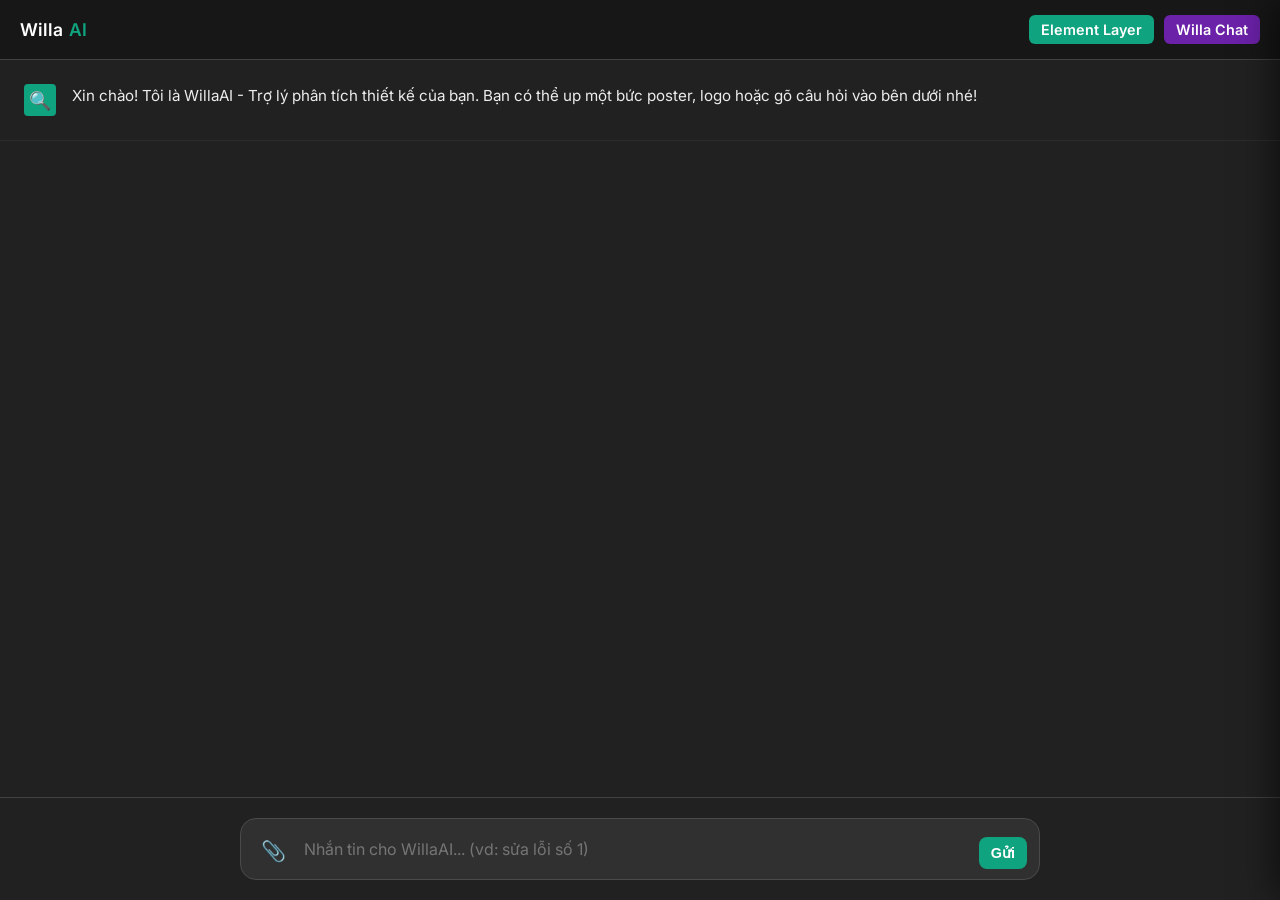
==== frontend/index.html @ f84049c9 "feat: fix bounding box coordinate swap and spacing bugs" ====
<!DOCTYPE html>
<html lang="vi">

<head>
  <meta charset="UTF-8" />
  <meta name="viewport" content="width=device-width, initial-scale=1.0" />
  <title>WillaAI – Design Assistant</title>
  <link rel="preconnect" href="https://fonts.googleapis.com" />
  <link href="https://fonts.googleapis.com/css2?family=Inter:wght@400;500;600&display=swap" rel="stylesheet" />
  <style>
    :root {
      --bg: #212121;
      --bg-header: #171717;
      --bg-user: #2f2f2f;
      --bg-ai: #212121;
      --border: #424242;
      --text: #ececec;
      --accent: #10a37f;
      --rad: 10px;
    }

    * {
      box-sizing: border-box;
      margin: 0;
      padding: 0;
    }

    body,
    html {
      font-family: 'Inter', sans-serif;
      background: var(--bg);
      color: var(--text);
      height: 100vh;
      display: flex;
      flex-direction: column;
      overflow: hidden;
    }

    /* Header */
    header {
      height: 60px;
      background: var(--bg-header);
      border-bottom: 1px solid var(--border);
      display: flex;
      align-items: center;
      padding: 0 20px;
      font-weight: 600;
      font-size: 1.1rem;
      color: #fff;
      z-index: 10;
    }

    header span {
      color: var(--accent);
      margin-left: 6px;
    }

    /* Main Timeline */
    #chat-container {
      flex: 1;
      overflow-y: auto;
      display: flex;
      flex-direction: column;
      scroll-behavior: smooth;
    }

    .message {
      display: flex;
      padding: 24px;
      gap: 16px;
      border-bottom: 1px solid rgba(255, 255, 255, 0.05);
    }

    .message.user {
      background: var(--bg-user);
    }

    .message.ai {
      background: var(--bg-ai);
    }

    .avatar {
      width: 32px;
      height: 32px;
      border-radius: 4px;
      display: flex;
      align-items: center;
      justify-content: center;
      font-size: 18px;
      flex-shrink: 0;
    }

    .user .avatar {
      background: #555;
    }

    .ai .avatar {
      background: var(--accent);
      color: white;
    }

    .content {
      flex: 1;
      line-height: 1.6;
      font-size: 0.95rem;
    }

    .loading-pulse {
      animation: pulse 1.5s infinite;
      color: #888;
    }

    @keyframes pulse {
      0% {
        opacity: 0.5;
      }

      50% {
        opacity: 1;
      }

      100% {
        opacity: 0.5;
      }
    }

    /* Attachments in Chat */
    .chat-attachment {
      max-width: 300px;
      max-height: 300px;
      border-radius: 8px;
      margin-top: 10px;
      display: block;
      border: 1px solid var(--border);
    }

    /* Analysis Card (Canvas + Error List) */
    .analysis-card {
      background: #2f2f2f;
      border: 1px solid var(--border);
      border-radius: 8px;
      margin-top: 14px;
      overflow: hidden;
      max-width: 600px;
    }

    .analysis-card canvas {
      width: 100%;
      display: block;
      background: #000;
      border-bottom: 1px solid var(--border);
    }

    .error-list {
      padding: 12px;
      display: flex;
      flex-direction: column;
      gap: 8px;
      max-height: 300px;
      overflow-y: auto;
    }

    .error-item {
      display: flex;
      justify-content: space-between;
      align-items: center;
      background: #3c3c3c;
      padding: 10px;
      border-radius: 6px;
      font-size: 0.85rem;
    }

    .error-item .reason {
      flex: 1;
      margin: 0 10px;
    }

    .error-tag {
      padding: 3px 8px;
      border-radius: 12px;
      font-weight: 600;
      font-size: 0.75rem;
      text-transform: uppercase;
    }

    .tag-minor {
      background: #f1c40f22;
      color: #f1c40f;
    }

    .tag-major {
      background: #e67e2222;
      color: #e67e22;
    }

    .tag-critical {
      background: #e74c3c22;
      color: #e74c3c;
    }

    .zoom-btn {
      background: var(--border);
      border: none;
      color: #ccc;
      cursor: pointer;
      padding: 6px;
      border-radius: 4px;
      font-size: 0.8rem;
      transition: background .2s;
    }

    .zoom-btn:hover {
      background: #555;
      color: #fff;
    }

    /* Checkbox trong error-item */
    .error-check {
      accent-color: #10a37f;
      width: 16px;
      height: 16px;
      cursor: pointer;
      flex-shrink: 0;
    }

    /* Visual feedback khi checkbox được tick */
    .error-item.checked {
      background: rgba(16, 163, 127, 0.12);
      border: 1px solid rgba(16, 163, 127, 0.4);
      opacity: 0.85;
      transition: all 0.2s ease;
    }

    .error-item.checked .reason {
      text-decoration: line-through;
      color: #888;
      transition: all 0.2s ease;
    }

    .error-item {
      transition: all 0.2s ease;
    }

    /* Fix Selected button */
    .fix-selected-btn {
      display: flex;
      align-items: center;
      gap: 8px;
      margin: 10px 12px;
      padding: 10px 16px;
      background: linear-gradient(135deg, #10a37f, #0e8c6c);
      color: #fff;
      border: none;
      border-radius: 8px;
      font-size: 0.9rem;
      font-weight: 600;
      cursor: pointer;
      transition: opacity 0.2s, transform 0.1s;
    }

    .fix-selected-btn:hover {
      opacity: 0.9;
      transform: scale(1.02);
    }

    .fix-selected-btn:disabled {
      opacity: 0.4;
      cursor: not-allowed;
      transform: none;
    }

    /* ════════════════════════════════════════
       Fix Chat Panel (thay thế modal cũ)
    ════════════════════════════════════════ */
    #fix-panel-overlay {
      display: none;
      position: fixed;
      inset: 0;
      background: rgba(0,0,0,0.35);
      z-index: 900;
    }
    #fix-panel-overlay.open { display: block; }

    #fix-panel {
      position: fixed;
      top: 0;
      right: 0;
      width: 420px;
      max-width: 100vw;
      height: 100vh;
      background: #1a1a1a;
      border-left: 1px solid #333;
      z-index: 950;
      display: flex;
      flex-direction: column;
      transform: translateX(100%);
      transition: transform 0.3s cubic-bezier(0.4, 0, 0.2, 1);
      box-shadow: -8px 0 32px rgba(0,0,0,0.5);
    }
    #fix-panel.open { transform: translateX(0); }

    /* Header panel */
    #fix-panel-header {
      display: flex;
      align-items: center;
      gap: 10px;
      padding: 16px 18px;
      border-bottom: 1px solid #2a2a2a;
      background: #141414;
      flex-shrink: 0;
    }
    #fix-panel-header .panel-icon {
      width: 32px;
      height: 32px;
      background: linear-gradient(135deg, #a855f7, #7c3aed);
      border-radius: 8px;
      display: flex;
      align-items: center;
      justify-content: center;
      font-size: 16px;
      flex-shrink: 0;
    }
    #fix-panel-title {
      flex: 1;
      font-size: 0.95rem;
      font-weight: 600;
      color: #fff;
    }
    #fix-panel-subtitle {
      font-size: 0.75rem;
      color: #888;
      margin-top: 1px;
    }
    #fix-panel-close {
      background: rgba(255,255,255,0.06);
      border: none;
      color: #aaa;
      width: 30px;
      height: 30px;
      border-radius: 6px;
      cursor: pointer;
      font-size: 16px;
      display: flex;
      align-items: center;
      justify-content: center;
      transition: background 0.2s, color 0.2s;
    }
    #fix-panel-close:hover { background: #333; color: #fff; }

    /* Chat area trong panel */
    #fix-panel-chat {
      flex: 1;
      overflow-y: auto;
      padding: 16px;
      display: flex;
      flex-direction: column;
      gap: 12px;
      scroll-behavior: smooth;
    }

    /* Message bubbles trong fix panel */
    .fix-msg {
      display: flex;
      gap: 10px;
      align-items: flex-start;
    }
    .fix-msg.fix-user { flex-direction: row-reverse; }

    .fix-avatar {
      width: 28px;
      height: 28px;
      border-radius: 6px;
      display: flex;
      align-items: center;
      justify-content: center;
      font-size: 14px;
      flex-shrink: 0;
    }
    .fix-msg.fix-ai .fix-avatar { background: linear-gradient(135deg,#a855f7,#7c3aed); }
    .fix-msg.fix-user .fix-avatar { background: #3a3a3a; }

    .fix-bubble {
      max-width: 88%;
      background: #252525;
      border-radius: 12px;
      padding: 10px 14px;
      font-size: 0.85rem;
      line-height: 1.55;
      color: #ddd;
      border: 1px solid #2e2e2e;
    }
    .fix-msg.fix-user .fix-bubble {
      background: #2a2a2a;
      border-color: #3c3c3c;
    }

    /* Mask preview trong panel */
    .fix-mask-img {
      width: 100%;
      border-radius: 8px;
      margin-top: 8px;
      display: block;
      border: 1px solid rgba(255,77,109,0.4);
    }

    /* Prompt editable box */
    .fix-prompt-box {
      margin-top: 10px;
    }
    .fix-prompt-label {
      font-size: 0.72rem;
      color: #888;
      margin-bottom: 6px;
      display: block;
    }
    .fix-prompt-textarea {
      width: 100%;
      background: #1e1e1e;
      border: 1px solid #3a3a3a;
      border-radius: 8px;
      color: #e0e0e0;
      font-size: 0.82rem;
      font-family: inherit;
      padding: 10px 12px;
      resize: vertical;
      min-height: 90px;
      line-height: 1.5;
      outline: none;
      transition: border-color 0.2s;
    }
    .fix-prompt-textarea:focus { border-color: #a855f7; }

    /* Action buttons */
    .fix-action-row {
      display: flex;
      gap: 8px;
      margin-top: 10px;
    }
    .btn-fix-send {
      flex: 1;
      background: linear-gradient(135deg, #a855f7, #7c3aed);
      border: none;
      color: #fff;
      padding: 10px 16px;
      border-radius: 8px;
      font-size: 0.88rem;
      font-weight: 600;
      cursor: pointer;
      display: flex;
      align-items: center;
      justify-content: center;
      gap: 6px;
      transition: opacity 0.2s;
    }
    .btn-fix-send:hover { opacity: 0.88; }
    .btn-fix-send:disabled { opacity: 0.4; cursor: not-allowed; }

    .btn-fix-edit {
      background: #2e2e2e;
      border: 1px solid #3c3c3c;
      color: #ccc;
      padding: 10px 14px;
      border-radius: 8px;
      font-size: 0.85rem;
      cursor: pointer;
      transition: background 0.2s, color 0.2s;
    }
    .btn-fix-edit:hover { background: #3a3a3a; color: #fff; }

    /* Input area dưới panel (cho user gõ lệnh trong panel) */
    #fix-panel-input-area {
      border-top: 1px solid #2a2a2a;
      padding: 12px 14px;
      display: flex;
      gap: 8px;
      align-items: flex-end;
      background: #141414;
      flex-shrink: 0;
    }
    #fix-panel-input {
      flex: 1;
      background: #222;
      border: 1px solid #333;
      border-radius: 10px;
      color: #eee;
      font-family: inherit;
      font-size: 0.88rem;
      padding: 9px 12px;
      resize: none;
      min-height: 40px;
      max-height: 120px;
      outline: none;
      line-height: 1.5;
      transition: border-color 0.2s;
    }
    #fix-panel-input:focus { border-color: #a855f7; }
    #fix-panel-input::placeholder { color: #555; }
    .fix-send-btn {
      background: linear-gradient(135deg, #a855f7, #7c3aed);
      border: none;
      color: #fff;
      border-radius: 8px;
      padding: 9px 14px;
      font-size: 0.85rem;
      font-weight: 600;
      cursor: pointer;
      white-space: nowrap;
      transition: opacity 0.2s;
    }
    .fix-send-btn:hover { opacity: 0.88; }

    /* Spinner */
    .spinner {
      width: 16px;
      height: 16px;
      border: 2.5px solid rgba(255,255,255,0.2);
      border-top-color: #a855f7;
      border-radius: 50%;
      animation: spin 0.8s linear infinite;
      display: inline-block;
    }
    @keyframes spin { to { transform: rotate(360deg); } }

    /* Result image */
    .regen-result-img {
      max-width: 100%;
      border-radius: 10px;
      margin-top: 10px;
      display: block;
      border: 2px solid #a855f7;
    }

    .download-regen-btn {
      display: inline-flex;
      align-items: center;
      gap: 6px;
      margin-top: 10px;
      padding: 8px 14px;
      background: #3c3c3c;
      border: 1px solid #555;
      color: #ddd;
      border-radius: 6px;
      font-size: 0.82rem;
      cursor: pointer;
      text-decoration: none;
      transition: background 0.2s;
    }

    .download-regen-btn:hover {
      background: #555;
      color: #fff;
    }

    /* Input Area */
    #input-zone {
      padding: 20px;
      background: var(--bg);
      border-top: 1px solid var(--border);
      display: flex;
      justify-content: center;
    }

    .input-wrapper {
      display: flex;
      align-items: flex-end;
      width: 100%;
      max-width: 800px;
      background: #303030;
      border: 1px solid #4a4a4a;
      border-radius: 16px;
      padding: 8px 12px;
      position: relative;
    }

    .input-wrapper:focus-within {
      border-color: #666;
    }

    .attach-btn {
      background: none;
      border: none;
      color: #aaa;
      cursor: pointer;
      font-size: 20px;
      padding: 8px;
      border-radius: 50%;
      display: flex;
      align-items: center;
      justify-content: center;
    }

    .attach-btn:hover {
      color: #fff;
      background: rgba(255, 255, 255, 0.05);
    }

    #chat-input {
      flex: 1;
      background: transparent;
      border: none;
      color: #fff;
      font-family: inherit;
      font-size: 1rem;
      padding: 10px;
      resize: none;
      min-height: 44px;
      max-height: 200px;
      outline: none;
      line-height: 1.5;
    }

    .send-btn {
      background: var(--accent);
      border: none;
      color: #fff;
      cursor: pointer;
      border-radius: 8px;
      padding: 8px 12px;
      font-weight: 600;
      font-size: 0.9rem;
      align-self: flex-end;
      margin-bottom: 2px;
    }

    .send-btn:hover {
      background: #0e8c6c;
    }

    /* File Preview in Input */
    #file-preview-wrap {
      position: absolute;
      bottom: 100%;
      left: 0;
      margin-bottom: 10px;
      background: #303030;
      padding: 10px;
      border-radius: 12px;
      border: 1px solid var(--border);
      display: none;
      align-items: center;
      gap: 10px;
    }

    #file-preview-wrap img {
      width: 60px;
      height: 60px;
      object-fit: cover;
      border-radius: 6px;
    }

    .remove-file {
      background: rgba(255, 0, 0, 0.5);
      border: none;
      color: #fff;
      width: 20px;
      height: 20px;
      border-radius: 50%;
      cursor: pointer;
      position: absolute;
      top: 4px;
      right: 4px;
      font-size: 10px;
    }

    /* ---- Suggestion Chips ---- */
    .suggestion-chips {
      display: flex;
      flex-wrap: wrap;
      gap: 8px;
      margin-top: 14px;
    }

    .chip {
      display: inline-flex;
      align-items: center;
      gap: 6px;
      padding: 6px 14px;
      border-radius: 20px;
      border: 1px solid rgba(16, 163, 127, 0.45);
      background: rgba(16, 163, 127, 0.08);
      color: #10a37f;
      font-size: 0.82rem;
      font-weight: 500;
      cursor: pointer;
      transition: background 0.18s, border-color 0.18s, transform 0.12s;
      user-select: none;
    }

    .chip:hover {
      background: rgba(16, 163, 127, 0.18);
      border-color: #10a37f;
      transform: translateY(-1px);
    }

    .chip:active {
      transform: scale(0.97);
    }

    /* ---- Input suggestion pill (gợi ý auto-fill) ---- */
    #input-suggestions {
      padding: 0 20px 10px;
      background: var(--bg);
      display: flex;
      gap: 8px;
      flex-wrap: wrap;
      justify-content: center;
    }

    .input-suggestion-pill {
      padding: 5px 13px;
      border-radius: 16px;
      background: #2e2e2e;
      border: 1px solid #4a4a4a;
      color: #aaa;
      font-size: 0.78rem;
      cursor: pointer;
      transition: background 0.15s, color 0.15s;
    }

    .input-suggestion-pill:hover {
      background: #3c3c3c;
      color: #eee;
    }

    /* ---- Error highlight khi chip click ---- */
    .error-item.highlight-flash {
      animation: flashHighlight 0.7s ease;
    }

    @keyframes flashHighlight {
      0%   { background: rgba(16, 163, 127, 0.35); }
      100% { background: #3c3c3c; }
    }
  </style>
</head>

<body>

  <header style="display: flex; justify-content: space-between; align-items: center; width: 100%;">
    <div>Willa<span>AI</span></div>
    <div style="display: flex; gap: 10px;">
      <a href="/element-layer" style="color: #fff; background: var(--accent); padding: 6px 12px; border-radius: 6px; text-decoration: none; font-size: 0.9rem;">Element Layer</a>
      <a href="/grok-chat" style="color: #fff; background: #6b21a8; padding: 6px 12px; border-radius: 6px; text-decoration: none; font-size: 0.9rem;"><i class="fa-solid fa-bolt"></i> Willa Chat</a>
    </div>
  </header>

  <!-- Fix Chat Panel -->
  <div id="fix-panel-overlay" onclick="closeFixPanel()"></div>
  <div id="fix-panel">
    <div id="fix-panel-header">
      <div class="panel-icon">🪄</div>
      <div style="flex:1;">
        <div id="fix-panel-title">WillaAI - Fix &amp; Regen</div>
        <div id="fix-panel-subtitle">Chọn lỗi → xem preview → gửi AI sửa ảnh</div>
      </div>
      <button id="fix-panel-close" onclick="closeFixPanel()" title="Đóng">×</button>
    </div>
    <div id="fix-panel-chat"></div>
    <div id="fix-panel-input-area">
      <textarea id="fix-panel-input"
        placeholder="Gõ lệnh: sửa lỗi 1, fix lỗi 2..."
        rows="1"
        oninput="fixPanelAutoGrow(this)"
        onkeydown="fixPanelCheckEnter(event)"></textarea>
      <button class="fix-send-btn" onclick="sendFixPanelMessage()">Gửi</button>
    </div>
  </div>


  <div id="chat-container">
    <div class="message ai">
      <div class="avatar">🔍</div>
      <div class="content">
        Xin chào! Tôi là WillaAI - Trợ lý phân tích thiết kế của bạn. Bạn có thể up một bức poster, logo hoặc gõ câu hỏi vào bên dưới
        nhé!
      </div>
    </div>
  </div>

  <!-- Input suggestions bar (hiện khi có errors) -->
  <div id="input-suggestions"></div>

  <div id="input-zone">
    <div class="input-wrapper">

      <div id="file-preview-wrap">
        <img id="file-preview" src="" />
        <button class="remove-file" onclick="clearFile()">×</button>
      </div>

      <input type="file" id="file-input" accept="image/*" style="display:none" onchange="previewFile(event)" />
      <button class="attach-btn" onclick="document.getElementById('file-input').click()">📎</button>

      <textarea id="chat-input" placeholder="Nhắn tin cho WillaAI... (vd: sửa lỗi số 1)" rows="1" oninput="autoGrow(this)"
        onkeydown="checkEnter(event)"></textarea>

      <button class="send-btn" onclick="sendMessage()">Gửi</button>
    </div>
  </div>

  <script>
    let sessionId = localStorage.getItem('chat_session');
    if (!sessionId) {
      sessionId = "sess_" + Math.random().toString(36).substr(2, 9);
      localStorage.setItem('chat_session', sessionId);
    }

    let selectedFile = null;
    let lastUploadedFile = null; // Ghi nhớ file qua nhiều lượt chat
    let currentErrorCount = 0;  // Số lỗi trong analysis card hiện tại
    let currentErrors = [];     // Lưu toàn bộ error objects để trích xuất feedback
    let lastErrorListEl = null; // Tham chiếu đến error-list DOM mới nhất
    let currentAnalysisFile = null; // Lưu file ảnh đang phân tích để dùng cho gợi ý style

    function autoGrow(el) {
      el.style.height = "5px";
      el.style.height = (el.scrollHeight) + "px";
    }

    function previewFile(e) {
      const file = e.target.files[0];
      if (!file) return;
      selectedFile = file;
      const url = URL.createObjectURL(file);
      document.getElementById("file-preview").src = url;
      document.getElementById("file-preview-wrap").style.display = "flex";
    }

    function clearFile() {
      selectedFile = null;
      document.getElementById("file-input").value = "";
      document.getElementById("file-preview-wrap").style.display = "none";
    }

    function checkEnter(e) {
      if (e.key === "Enter" && !e.shiftKey) {
        e.preventDefault();
        sendMessage();
      }
    }

    function createBubble(role, htmlContent) {
      const container = document.getElementById("chat-container");
      const div = document.createElement("div");
      div.className = `message ${role}`;
      const avatar = role === 'user' ? '👤' : '🔍';
      div.innerHTML = `
      <div class="avatar">${avatar}</div>
      <div class="content">${htmlContent}</div>
    `;
      container.appendChild(div);
      container.scrollTop = container.scrollHeight;
      return div.querySelector('.content');
    }

    async function sendMessage() {
      const input = document.getElementById("chat-input");
      const text = input.value.trim();
      if (!text && !selectedFile) return;

      // -- Kiểm tra lệnh "sửa lỗi số N" --
      const fixMatch = text.match(/s[uư][a-zử]\s+l[oô][iỗ]\s+s[oố]\s*(\d+)/iu)
                    || text.match(/fix\s+l[oô][iỗ]\s+s[oố]\s*(\d+)/iu)
                    || text.match(/s[uư][a-zử]\s+#?(\d+)/iu)
                    || text.match(/fix\s+#?(\d+)/iu);
      if (fixMatch && currentErrors.length > 0) {
        const errIdx = parseInt(fixMatch[1]) - 1; // 1-based -> 0-based
        if (errIdx >= 0 && errIdx < currentErrors.length) {
          createBubble("user", text);
          input.value = ""; autoGrow(input);
          triggerFixForError(errIdx);
          return;
        }
      }

      // -- Kiểm tra "sửa tất cả" / "fix all" --
      const fixAllMatch = /s[uư][a-zử]\s+t[aấ][tấ]\s+c[aả][a-z]|fix\s+all/iu.test(text);
      if (fixAllMatch && currentErrors.length > 0) {
        createBubble("user", text);
        input.value = ""; autoGrow(input);
        triggerFixForErrors(currentErrors.map((_, i) => i));
        return;
      }

      // 1. Vẽ User Bubble
      let userHtml = text;
      if (selectedFile) {
        const url = URL.createObjectURL(selectedFile);
        userHtml += `<br><img class="chat-attachment" src="${url}" />`;
      }
      createBubble("user", userHtml);

      // Chuẩn bị form
      const formData = new FormData();
      formData.append("session_id", sessionId);
      formData.append("message", text);
      if (selectedFile) {
        lastUploadedFile = selectedFile;
        formData.append("file", selectedFile);
        
        clearFile();
        input.value = "";
        autoGrow(input);

        const aiContent = createBubble("ai", '<div class="loading-pulse">Đang kiểm tra yêu cầu...</div>');
        callBackend(formData, aiContent, lastUploadedFile);
      } else {
        input.value = "";
        autoGrow(input);
        const aiContent = createBubble("ai", '<div class="loading-pulse">Đang xử lý...</div>');
        callBackend(formData, aiContent, lastUploadedFile);
      }
    }

    // ────────────────────────────────────────────────
    // Fix Chat Panel Logic
    // ────────────────────────────────────────────────

    let fixPanelIndices = [];   // Indices đang được xử lý trong panel
    let fixPanelPrompt = '';    // Prompt hiện tại
    let fixPanelReady = false;  // true sau khi /prepare-regen hoàn tất

    function openFixPanel(indices) {
      fixPanelIndices = indices;
      fixPanelReady = false;
      // Highlight lỗi trong danh sách
      if (lastErrorListEl) {
        indices.forEach(i => {
          const cb = lastErrorListEl.querySelector(`#err-check-${i}`);
          if (cb) { cb.checked = true; cb.dispatchEvent(new Event('change')); }
          const item = cb ? cb.closest('.error-item') : null;
          if (item) {
            item.classList.add('highlight-flash');
            setTimeout(() => item.classList.remove('highlight-flash'), 750);
          }
        });
      }
      // Mở panel
      document.getElementById('fix-panel').classList.add('open');
      document.getElementById('fix-panel-overlay').classList.add('open');
      // Reset chat
      document.getElementById('fix-panel-chat').innerHTML = '';
      // Cập nhật subtitle
      const label = indices.length === 1
        ? `Đang fix lỗi số ${indices[0]+1}`
        : `Đang fix ${indices.length} lỗi được chọn`;
      document.getElementById('fix-panel-subtitle').textContent = label;
      // Bắt đầu gọi prepare-regen
      loadFixPreview(indices);
    }

    function closeFixPanel() {
      document.getElementById('fix-panel').classList.remove('open');
      document.getElementById('fix-panel-overlay').classList.remove('open');
    }

    function appendFixMsg(role, htmlContent) {
      const chat = document.getElementById('fix-panel-chat');
      const div = document.createElement('div');
      div.className = `fix-msg fix-${role}`;
      const icon = role === 'user' ? '👤' : '🪄';
      div.innerHTML = `
        <div class="fix-avatar">${icon}</div>
        <div class="fix-bubble">${htmlContent}</div>
      `;
      chat.appendChild(div);
      chat.scrollTop = chat.scrollHeight;
      return div.querySelector('.fix-bubble');
    }

    async function loadFixPreview(indices) {
      const loadingBubble = appendFixMsg('ai',
        `<span class="loading-pulse">⏳ Đang tạo mask preview và prompt gợi ý...</span>`);

      try {
        const fd = new FormData();
        fd.append('session_id', sessionId);
        fd.append('error_indices', JSON.stringify(indices));
        const res = await fetch('/prepare-regen', { method: 'POST', body: fd });
        if (!res.ok) throw new Error('HTTP ' + res.status);
        const data = await res.json();

        fixPanelPrompt = data.suggested_prompt || '';
        fixPanelReady = true;

        // Bubble 1: Mask preview
        const errLabel = indices.length === 1
          ? `lỗi số ${indices[0]+1}`
          : `${indices.length} lỗi được chọn`;
        loadingBubble.innerHTML = `🎨 Đây là vùng cần sửa (${errLabel}):` +
          `<img class="fix-mask-img" src="${data.mask_preview_b64}" alt="Mask preview" />`;

        // Bubble 2: Prompt gợi ý + actions
        const promptBubble = appendFixMsg('ai', '');
        promptBubble.innerHTML = `
          <div style="margin-bottom:8px;color:#aaa;font-size:0.8rem;">💡 Prompt gợi ý từ AI (có thể chỉnh sửa):</div>
          <div class="fix-prompt-box">
            <textarea class="fix-prompt-textarea" id="fix-prompt-ta">${fixPanelPrompt}</textarea>
          </div>
          <div class="fix-action-row">
            <button class="btn-fix-send" id="btn-fix-confirm" onclick="submitFixRegen()">
              🚀 Gửi cho AI sửa ảnh
            </button>
          </div>
        `;
        // Auto-grow textarea
        const ta = document.getElementById('fix-prompt-ta');
        if (ta) { ta.style.height = 'auto'; ta.style.height = ta.scrollHeight + 'px'; }

      } catch (err) {
        loadingBubble.innerHTML = `<span style="color:#e74c3c;">❌ Lỗi tải preview: ${err.message}</span>`;
      }
      document.getElementById('fix-panel-chat').scrollTop = 9999;
    }

    async function submitFixRegen() {
      const ta = document.getElementById('fix-prompt-ta');
      const finalPrompt = ta ? ta.value.trim() : fixPanelPrompt;
      if (!finalPrompt) return;

      // Khoá nút, hiện loading
      const btn = document.getElementById('btn-fix-confirm');
      if (btn) { btn.disabled = true; btn.innerHTML = '<span class="spinner"></span> Đang sửa...'; }

      appendFixMsg('user', finalPrompt.replace(/\n/g, '<br>'));
      const loadBubble = appendFixMsg('ai',
        `<span class="loading-pulse"><span class="spinner"></span> Willa AI đang sửa ảnh... (30–90 giây)</span>`);

      try {
        const fd = new FormData();
        fd.append('session_id', sessionId);
        fd.append('error_indices', JSON.stringify(fixPanelIndices));
        fd.append('final_prompt', finalPrompt);
        const res = await fetch('/regen-image', { method: 'POST', body: fd });
        if (!res.ok) {
          const errData = await res.json().catch(() => ({}));
          throw new Error(errData.detail || 'HTTP ' + res.status);
        }
        const data = await res.json();

        // Hiển thị kết quả trong panel
        const numFixed = fixPanelIndices.length;
        loadBubble.innerHTML = `✅ ${data.reply || `Đã sửa ${numFixed} vùng lỗi!`}` +
          `<img class="regen-result-img" src="${data.image_data_url}" alt="Ảnh đã sửa" style="border-color:#a855f7;" />`;

        // Nút tải về
        const dlBtn = document.createElement('a');
        dlBtn.className = 'download-regen-btn';
        dlBtn.href = data.image_data_url;
        dlBtn.download = 'design_fixed_willa.png';
        dlBtn.innerHTML = '⬇️ Tải ảnh về';
        loadBubble.appendChild(dlBtn);

        if (data.prompt_used) {
          const note = document.createElement('div');
          note.style.cssText = 'font-size:0.72rem;color:#555;margin-top:6px;font-style:italic;';
          note.textContent = `Prompt: "${data.prompt_used.slice(0,100)}${data.prompt_used.length > 100 ? '...' : ''}"` ;
          loadBubble.appendChild(note);
        }

        // Cũng hiện ảnh trong main chat
        const mainBubble = createBubble('ai', `✅ ${data.reply || 'AI đã sửa xong!'}`);
        const resultImg = document.createElement('img');
        resultImg.className = 'regen-result-img';
        resultImg.src = data.image_data_url;
        mainBubble.appendChild(resultImg);

      } catch (err) {
        loadBubble.innerHTML = `<span style="color:#e74c3c;">❌ Lỗi: ${err.message}</span>`;
        if (btn) { btn.disabled = false; btn.innerHTML = '🚀 Thử lại'; }
      }
      document.getElementById('fix-panel-chat').scrollTop = 9999;
    }

    // Input trong panel: nhận lệnh "sửa lỗi N"
    function fixPanelAutoGrow(el) {
      el.style.height = '5px';
      el.style.height = el.scrollHeight + 'px';
    }
    function fixPanelCheckEnter(e) {
      if (e.key === 'Enter' && !e.shiftKey) { e.preventDefault(); sendFixPanelMessage(); }
    }
    function sendFixPanelMessage() {
      const inp = document.getElementById('fix-panel-input');
      const text = inp.value.trim();
      if (!text) return;
      inp.value = ''; fixPanelAutoGrow(inp);
      // Nhận dạng "sửa lỗi N"
      const m = text.match(/(\d+)/u);
      if (m && currentErrors.length > 0) {
        const idx = parseInt(m[1]) - 1;
        if (idx >= 0 && idx < currentErrors.length) {
          appendFixMsg('user', text);
          openFixPanel([idx]);
          return;
        }
      }
      // Nhận dạng "sửa tất cả"
      if (/t.+t c.+/iu.test(text) || /all/iu.test(text)) {
        appendFixMsg('user', text);
        openFixPanel(currentErrors.map((_,i) => i));
        return;
      }
      // Nếu panel đã sẵn sàng, coi như user muốn gửi custom prompt
      if (fixPanelReady) {
        const ta = document.getElementById('fix-prompt-ta');
        if (ta) ta.value = text;
        appendFixMsg('user', text);
        submitFixRegen();
        return;
      }
      appendFixMsg('user', text);
      appendFixMsg('ai', '💡 Gõ <b>sửa lỗi 1</b>, <b>sửa lỗi 2</b>... hoặc đợi preview tải xong để chỉnh prompt.');
    }

    // Trigger từ main chat (thay thế openRegenModal)
    function triggerFixForError(idx) { openFixPanel([idx]); }
    function triggerFixForErrors(indices) { openFixPanel(indices); }

    async function callBackend(formData, contentDiv, uploadedFile) {
      try {
        const res = await fetch("/chat", {
          method: "POST",
          body: formData
        });
        if (!res.ok) throw new Error("HTTP " + res.status);
        const data = await res.json();

        // Render dữ liệu trả về
        contentDiv.innerHTML = data.reply.replace(/\n/g, "<br>");

        // Nếu có Image (zoom hoặc generate)
        if (data.image_data_url) {
          let borderColor = data.type === "zoom" ? "#ff4d6d" : "#a855f7";
          let borderStyle = data.type === "zoom" ? "dashed" : "solid";
          contentDiv.innerHTML += `<br><img class="chat-attachment" style="border-color:${borderColor};border-width:2px;border-style:${borderStyle};" src="${data.image_data_url}" />`;
        }

        // Nếu có Analysis Data -> Vẽ DOM Canvas
        let sourceImg = uploadedFile || data.image_data_url;
        if (data.type === "analysis" && data.analysis_data && sourceImg) {
          renderAnalysisCard(contentDiv, data.analysis_data, sourceImg);
        }

      } catch (err) {
        contentDiv.innerHTML = `<span style="color:#e74c3c;">Lỗi hệ thống: ${err.message}</span>`;
      }
      document.getElementById("chat-container").scrollTop = document.getElementById("chat-container").scrollHeight;
    }

    function renderAnalysisCard(parentDiv, analysisData, file) {
      const errors = analysisData.e || [];
      currentErrorCount = errors.length;
      currentErrors = errors;  // Lưu lại để dùng cho chat command
      currentAnalysisFile = file; // Lưu lại file (hoặc base64)


      const card = document.createElement('div');
      card.className = "analysis-card";

      // Canvas
      const canvas = document.createElement("canvas");
      card.appendChild(canvas);

      // Error list
      const list = document.createElement('div');
      list.className = "error-list";
      if (errors.length === 0) {
        list.innerHTML = `<div style="color:var(--accent);padding:10px;">✅ Không phát hiện lỗi thiết kế nào!</div>`;
      } else {
        const header = document.createElement('div');
        header.innerHTML = `<div style="padding: 10px 12px 4px; font-weight: 600; color: #10a37f; font-size: 0.95rem; display: flex; align-items: center; gap: 6px;">
          🪄 Luồng Ưu Tiên Sửa Lỗi (Quick-Fix Steps)
        </div>`;
        list.appendChild(header);

        errors.forEach((err, i) => {
          const item = document.createElement('div');
          item.className = 'error-item';
          
          let highlightStyle = "";
          let stepBgColor = "#555";
          if (err.s === 'critical') {
            highlightStyle = "border-left: 3px solid #e74c3c;";
            stepBgColor = "#e74c3c";
          } else if (err.s === 'major') {
            highlightStyle = "border-left: 3px solid #e67e22;";
            stepBgColor = "#e67e22";
          }
          
          item.style.cssText = highlightStyle;

          item.innerHTML = `
            <input type="checkbox" class="error-check" id="err-check-${i}" data-index="${i}" />
            <div style="display: flex; flex-direction: column; align-items: center; justify-content: center; margin-right: 6px;">
              <span style="font-size: 0.65rem; color: #aaa; margin-bottom: 2px;">Bước</span>
              <span style="background:${stepBgColor};color:#fff;border-radius:50%;width:20px;height:20px;display:flex;align-items:center;justify-content:center;font-size:11px;font-weight:bold;flex-shrink:0;">${i + 1}</span>
            </div>
            <div class="reason">
              ${err.issue ? `<div style="margin-bottom: 4px;"><strong>Vấn đề:</strong> ${err.issue}</div>` : ''}
              ${err.suggestion ? `<div style="color: #10a37f;"><strong>Hướng sửa:</strong> ${err.suggestion}</div>` : (!err.issue && !err.suggestion ? err.r : '')}
            </div>
            </div>
            <span class="error-tag tag-${err.s}">${err.s}</span>
            <div style="display:flex; flex-direction:column; gap:4px; margin-left: 8px;">
              <button class="zoom-btn" onclick="requestZoom(${i})" title="Zoom vùng lỗi">🔍 Zoom</button>
              <button class="zoom-btn" onclick="requestStyleSuggest(${i}, 'typo')" style="color:#a855f7;" title="Gợi ý Font chữ">A Font</button>
              <button class="zoom-btn" onclick="requestStyleSuggest(${i}, 'color')" style="color:#3498db;" title="Gợi ý Bảng màu">🎨 Color</button>
            </div>
          `;
          // Gắn event listener cho checkbox
          const cb = item.querySelector('.error-check');
          cb.addEventListener('change', function () {
            if (this.checked) {
              item.classList.add('checked');
            } else {
              item.classList.remove('checked');
            }
            // Cập nhật số lỗi được chọn trên nút Fix Selected
            const parentList = item.closest('.error-list');
            if (parentList) {
              const fixBtn = parentList.querySelector('.fix-selected-btn');
              if (fixBtn) {
                const countChecked = parentList.querySelectorAll('.error-check:checked').length;
                fixBtn.innerHTML = countChecked > 0
                  ? `🪄 Fix Selected (${countChecked} lỗi)`
                  : '🪄 Fix Selected';
              }
            }
          });
          list.appendChild(item);
        });

        // Fix Selected button → mở Fix Panel
        const fixBtn = document.createElement('button');
        fixBtn.className = 'fix-selected-btn';
        fixBtn.innerHTML = '🪄 Fix Selected';
        fixBtn.onclick = () => {
          const checkedIndices = [];
          list.querySelectorAll('.error-check').forEach(cb => {
            if (cb.checked) checkedIndices.push(parseInt(cb.dataset.index));
          });
          if (checkedIndices.length === 0) {
            // Nếu chưa tick, mở panel cho toàn bộ lỗi
            openFixPanel(errors.map((_,i) => i));
          } else {
            openFixPanel(checkedIndices);
          }
        };
        list.appendChild(fixBtn);
      }
      card.appendChild(list);
      lastErrorListEl = list;  // Lưu tham chiếu list mới nhất
      parentDiv.appendChild(card);

      // Thêm suggestion chips vào bong bóng AI ngay dưới card
      if (errors.length > 0) {
        const chipsWrap = document.createElement('div');
        chipsWrap.className = 'suggestion-chips';

        // Chip từng lỗi
        errors.forEach((err, i) => {
          const chip = document.createElement('button');
          chip.className = 'chip';
          const rText = err.r || '';
          const label = rText.length > 40 ? rText.slice(0, 40) + '…' : rText;
          chip.innerHTML = `<span style="font-size:0.75rem;background:${err.s === 'critical' ? '#e74c3c' : (err.s === 'major' ? '#e67e22' : '#555')};color:#fff;border-radius:50%;width:18px;height:18px;display:inline-flex;align-items:center;justify-content:center;flex-shrink:0;">${i+1}</span> Sửa Bước ${i+1}`;
          chip.title = rText;
          chip.onclick = () => {
            document.getElementById('chat-input').value = `Sửa lỗi số ${i+1}`;
            autoGrow(document.getElementById('chat-input'));
            sendMessage();
          };
          chipsWrap.appendChild(chip);
        });

        // Chip fix all
        if (errors.length > 1) {
          const chipAll = document.createElement('button');
          chipAll.className = 'chip';
          chipAll.style.borderColor = 'rgba(168,85,247,0.5)';
          chipAll.style.background = 'rgba(168,85,247,0.1)';
          chipAll.style.color = '#a855f7';
          chipAll.innerHTML = `✨ Sửa tất cả ${errors.length} lỗi`;
          chipAll.onclick = () => {
            document.getElementById('chat-input').value = `Sửa tất cả lỗi`;
            autoGrow(document.getElementById('chat-input'));
            sendMessage();
          };
          chipsWrap.appendChild(chipAll);
        }

        parentDiv.appendChild(chipsWrap);

        // Cập nhật thanh gợi ý bên dưới input
        updateInputSuggestions(errors);
      }

      // Vẽ box lên canvas
      const ctx = canvas.getContext('2d');
      const img = new Image();
      if (typeof file === 'string') {
        img.src = file;
      } else {
        img.src = URL.createObjectURL(file);
      }
      img.onload = () => {
        canvas.width = img.naturalWidth;
        canvas.height = img.naturalHeight;
        ctx.drawImage(img, 0, 0);
        const scaleX = canvas.width / (analysisData.isz?.w || canvas.width);
        const scaleY = canvas.height / (analysisData.isz?.h || canvas.height);

        errors.forEach((err, i) => {
          const [rx1, ry1, rx2, ry2] = err.c || err.box_2d;
          const x1 = rx1 * scaleX;
          const y1 = ry1 * scaleY;
          const x2 = rx2 * scaleX;
          const y2 = ry2 * scaleY;
          
          let color = "#555";
          if (err.s === 'critical') color = "#e74c3c";
          else if (err.s === 'major') color = "#e67e22";
          
          ctx.strokeStyle = color;
          ctx.lineWidth = Math.max(2, canvas.width / 400);
          ctx.strokeRect(x1, y1, x2 - x1, y2 - y1);

          // Vẽ số
          ctx.fillStyle = color;
          ctx.beginPath();
          ctx.arc(x1 + 15, y1 + 15, 15, 0, Math.PI * 2);
          ctx.fill();
          ctx.fillStyle = "#fff";
          ctx.font = "bold 16px Inter";
          ctx.textAlign = "center";
          ctx.textBaseline = "middle";
          ctx.fillText(i + 1, x1 + 15, y1 + 15);
        });
        // Scroll down sau khi vẽ xong
        document.getElementById("chat-container").scrollTop = document.getElementById("chat-container").scrollHeight;
      };
    }

    // Cập nhật thanh gợi ý nhanh phía trên input
    function updateInputSuggestions(errors) {
      const bar = document.getElementById('input-suggestions');
      bar.innerHTML = '';
      errors.forEach((err, i) => {
        const pill = document.createElement('button');
        pill.className = 'input-suggestion-pill';
        pill.textContent = `Sửa Bước ${i+1}`;
        pill.title = err.r || '';
        pill.onclick = () => {
          document.getElementById('chat-input').value = `Sửa lỗi số ${i+1}`;
          autoGrow(document.getElementById('chat-input'));
          document.getElementById('chat-input').focus();
          // Gửi ngay luôn
          sendMessage();
        };
        bar.appendChild(pill);
      });
    }

    function requestZoom(errorIndex) {
      const aiContent = createBubble("ai", '<div class="loading-pulse">Đang cắt vùng ảnh...</div>');
      const formData = new FormData();
      formData.append("session_id", sessionId);
      formData.append("action_type", "zoom");
      formData.append("error_index", errorIndex);
      callBackend(formData, aiContent, null);
    }

    async function requestStyleSuggest(errorIndex, suggestType) {
      if (!currentAnalysisFile || !currentErrors[errorIndex]) return;
      
      const err = currentErrors[errorIndex];
      const box2d = err.c || err.box_2d || [0,0,0,0];
      
      const typeLabel = suggestType === 'typo' ? 'Typography' : 'Color Palette';
      const aiContent = createBubble("ai", `<div class="loading-pulse">Đang phân tích và gợi ý ${typeLabel} cho Bước ${errorIndex + 1}...</div>`);
      
      try {
        const fd = new FormData();
        fd.append("file", currentAnalysisFile);
        fd.append("box_2d", JSON.stringify(box2d));
        fd.append("suggest_type", suggestType);
        
        const res = await fetch("/api/suggest-style", {
          method: "POST",
          body: fd
        });
        
        if (!res.ok) {
          const errData = await res.json().catch(() => ({}));
          throw new Error(errData.detail || "HTTP " + res.status);
        }
        const data = await res.json();
        
        let html = `<div style="font-weight:600; margin-bottom:10px; color:var(--accent);">✨ Gợi ý ${typeLabel} cho Bước ${errorIndex + 1}:</div>`;
        
        if (suggestType === 'typo' && data.fonts) {
          html += `<div style="display:flex; flex-direction:column; gap:10px;">`;
          data.fonts.forEach(f => {
            html += `<div style="background:#2a2a2a; padding:12px; border-radius:8px; border:1px solid #3c3c3c;">
              <div style="font-size:1.1rem; font-weight:600; font-family:'${f.name}', ${f.css_fallback || 'sans-serif'}; margin-bottom:4px;">
                ${f.name}
              </div>
              <div style="font-size:0.85rem; color:#aaa; margin-bottom:8px;">${f.reason}</div>
              <a href="${f.url}" target="_blank" style="color:#10a37f; font-size:0.8rem; text-decoration:none;">🔗 Xem trên Google Fonts</a>
            </div>`;
            // Tự động nhúng font để preview nếu chưa có
            const fontId = 'font-' + f.name.replace(/\\s+/g, '-');
            if (!document.getElementById(fontId)) {
               const link = document.createElement('link');
               link.id = fontId;
               link.href = f.url;
               link.rel = 'stylesheet';
               document.head.appendChild(link);
            }
          });
          html += `</div>`;
        } else if (suggestType === 'color' && data.palette) {
          html += `<div style="display:flex; flex-wrap:wrap; gap:12px;">`;
          data.palette.forEach(c => {
            html += `<div style="background:#2a2a2a; padding:10px; border-radius:8px; border:1px solid #3c3c3c; width:140px; text-align:center;">
              <div style="width:100%; height:40px; background:${c.hex}; border-radius:4px; margin-bottom:8px; border:1px solid rgba(255,255,255,0.1);"></div>
              <div style="font-weight:bold; font-size:0.9rem;">${c.hex}</div>
              <div style="font-size:0.75rem; color:#ccc; margin-top:4px;">${c.role}</div>
              <div style="font-size:0.7rem; color:#888; margin-top:2px; line-height:1.2;">${c.reason}</div>
            </div>`;
          });
          html += `</div>`;
        } else {
          html += `<div>Không có gợi ý nào được trả về.</div>`;
        }
        
        aiContent.innerHTML = html;
        
      } catch (err) {
        aiContent.innerHTML = `<span style="color:#e74c3c;">Lỗi: ${err.message}</span>`;
      }
      document.getElementById("chat-container").scrollTop = document.getElementById("chat-container").scrollHeight;
    }

    // openRegenModal đã được thay bằng openFixPanel ở trên
  </script>
</body>

</html>
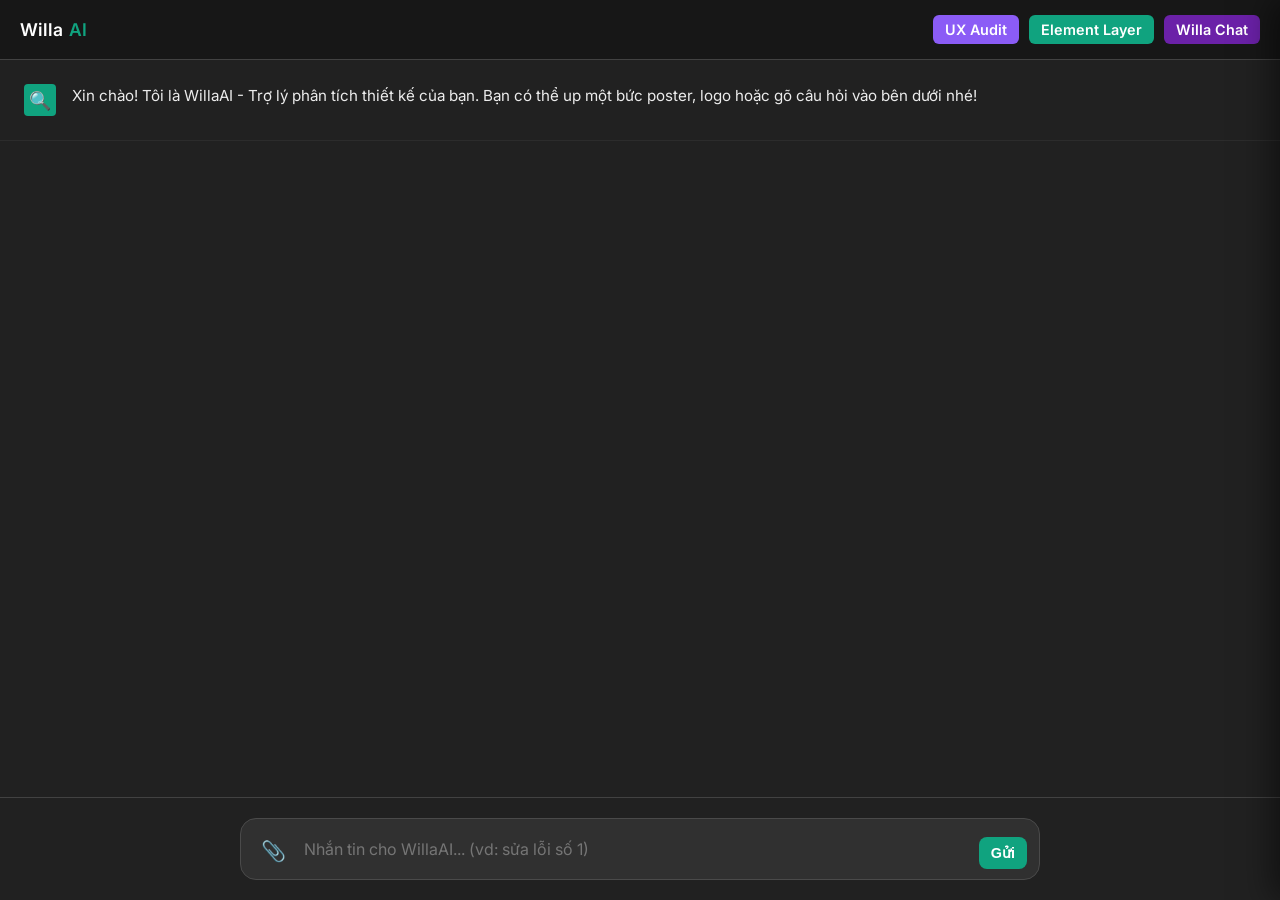
==== commit f9fb3e67: "feat: Replace single-agent feedback with Hybrid Multi-Agent UX Audit (Florence-2, OWL-ViT, Qwen Crit" ====
--- a/frontend/index.html
+++ b/frontend/index.html
@@ -739,6 +739,7 @@
   <header style="display: flex; justify-content: space-between; align-items: center; width: 100%;">
     <div>Willa<span>AI</span></div>
     <div style="display: flex; gap: 10px;">
+      <a href="/ux-audit-ui" style="color: #fff; background: #8b5cf6; padding: 6px 12px; border-radius: 6px; text-decoration: none; font-size: 0.9rem;">UX Audit</a>
       <a href="/element-layer" style="color: #fff; background: var(--accent); padding: 6px 12px; border-radius: 6px; text-decoration: none; font-size: 0.9rem;">Element Layer</a>
       <a href="/grok-chat" style="color: #fff; background: #6b21a8; padding: 6px 12px; border-radius: 6px; text-decoration: none; font-size: 0.9rem;"><i class="fa-solid fa-bolt"></i> Willa Chat</a>
     </div>
